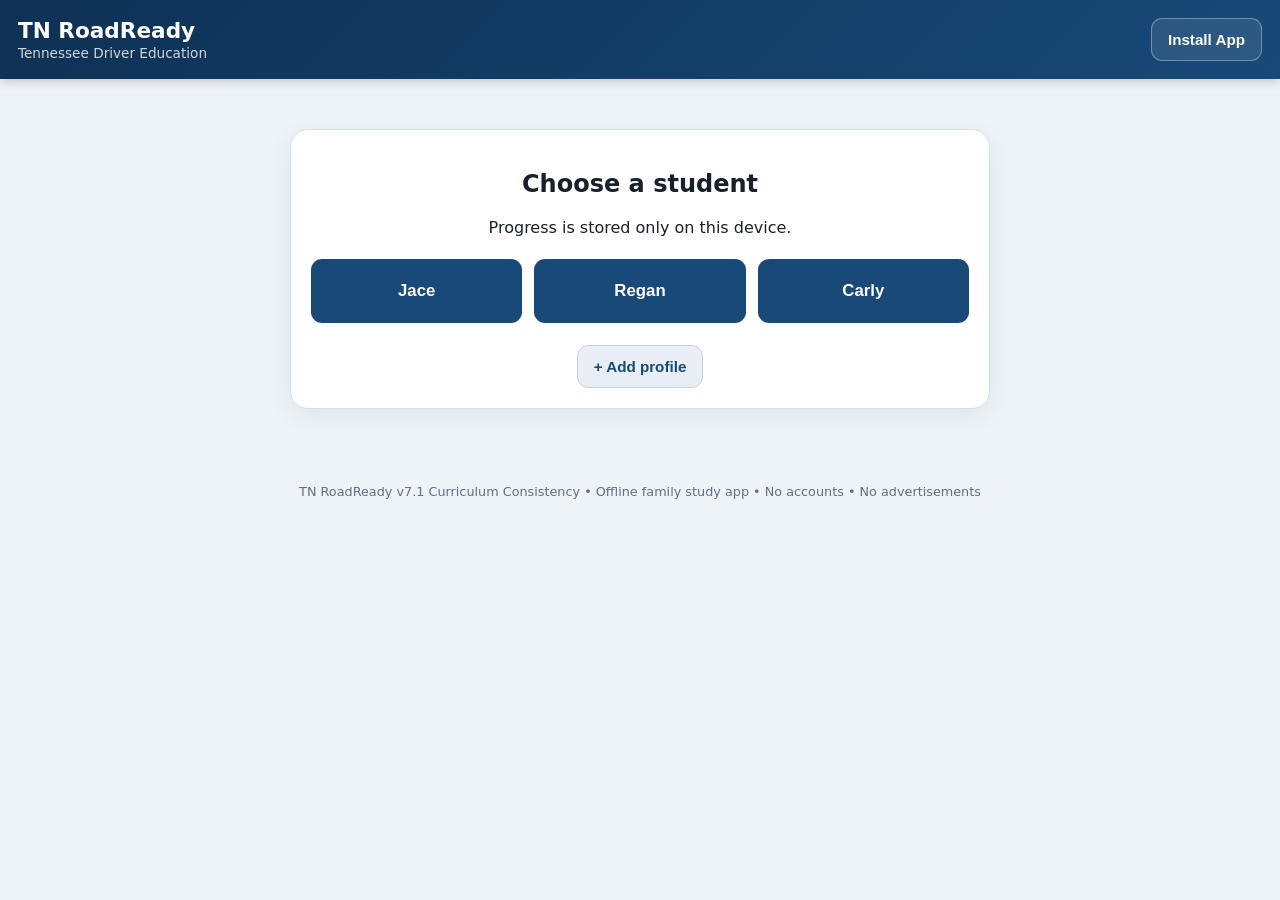
==== index.html @ f2a586dd "TN Roadway V7.1" ====
<!doctype html>
<html lang="en">
<head>
  <meta charset="utf-8">
  <meta name="viewport" content="width=device-width,initial-scale=1,viewport-fit=cover">
  <meta name="theme-color" content="#184978">
  <meta name="apple-mobile-web-app-capable" content="yes">
  <meta name="apple-mobile-web-app-status-bar-style" content="default">
  <meta name="apple-mobile-web-app-title" content="TN RoadReady">
  <title>TN RoadReady v7.1 Curriculum Consistency</title>
  <link rel="manifest" href="manifest.json">
  <link rel="apple-touch-icon" href="icon-192.png">
  <link rel="stylesheet" href="styles.css?v=4.1">
</head>
<body>
<header>
  <div>
    <h1>TN RoadReady</h1>
    <p>Tennessee Driver Education</p>
  </div>
  <button class="ghost" id="installBtn" hidden>Install App</button>
</header>

<main>
  <section id="profileScreen" class="screen active">
    <div class="hero card">
      <h2>Choose a student</h2>
      <p>Progress is stored only on this device.</p>
      <div class="profile-grid" id="profileGrid"></div>
      <button class="secondary" id="addProfileBtn">+ Add profile</button>
    </div>
  </section>

  <section id="appScreen" class="screen">
    <nav class="tabs">
      <button data-tab="dashboard" class="active">Dashboard</button>
      <button data-tab="study">Lessons</button>
      <button data-tab="test">Practice</button>
      <button data-tab="signs">Sign Challenge</button>
      <button data-tab="readiness">Readiness</button>
      <button data-tab="manual">Manual</button>
    </nav>

    <div id="dashboard" class="tab-panel active">
      <div class="welcome">
        <div><span class="eyebrow">CURRENT STUDENT</span><h2 id="studentName"></h2></div>
        <button class="ghost" id="switchProfile">Switch</button>
      </div>
      <div class="card coach-card">
        <div class="section-title">
          <div>
            <span class="eyebrow">LEARNING COACH</span>
            <h2 id="coachGreeting">Your study plan</h2>
          </div>
          <span id="studyStreak" class="streak-pill"></span>
        </div>
        <div id="coachPlan" class="coach-plan"></div>
        <div class="coach-actions">
          <button id="startCoachPlan">Start Next Activity</button>
          <button class="secondary" id="refreshCoachPlan">Refresh Plan</button>
        </div>
      </div>

      <div class="coach-summary-grid">
        <div class="card compact-card">
          <span class="eyebrow">THIS WEEK</span>
          <div id="weeklySummary" class="weekly-summary"></div>
        </div>
        <div class="card compact-card">
          <span class="eyebrow">COURSE MILESTONES</span>
          <div id="milestoneProgress" class="milestone-list"></div>
        </div>
      </div>

      <div class="goal-readiness-grid"><div class="card goal-card"><div class="section-title"><h3>Daily study goal</h3><button class="link" id="goalSettings">Change</button></div><div class="goal-ring" id="goalRing"><span id="goalValue">0%</span></div><p id="goalText"></p></div><div class="card readiness-card"><span class="eyebrow">PERMIT READINESS</span><div class="readiness-score" id="readinessScore">0%</div><p id="readinessMessage"></p></div></div><div class="metric-grid" id="metrics"></div><div class="card"><div class="section-title"><h3>Achievements</h3><span id="badgeCount"></span></div><div id="badges" class="badge-grid"></div></div>
      <div class="card">
        <div class="section-title"><h3>Adaptive learning insights</h3><span id="learningConfidence"></span></div>
        <div id="learningInsights" class="insight-grid"></div>
        <button class="secondary" id="smartReviewBtn">Start Smart Review</button>
      </div>
      <div class="card">
        <div class="section-title"><h3>Section progress</h3><span id="passedCount"></span></div>
        <div id="sectionProgress"></div>
      </div>
      <div class="card">
        <div class="section-title"><h3>Recent test history</h3><button class="link" id="exportBtn">Export backup</button></div>
        <div id="history"></div>
        <label class="restore">Restore backup <input type="file" id="importFile" accept=".json"></label>
      </div>
    </div>

    <div id="study" class="tab-panel"><div class="card" id="lessonListCard"><h2>Guided lessons</h2><p>Read the lesson summary, review the manual pages, then complete the section quiz.</p><div id="lessonCards" class="lesson-grid"></div></div><div id="lessonViewer" hidden></div></div><div id="test" class="tab-panel">
      <div class="test-setup" id="testSetup">
        <div class="card">
          <span class="eyebrow">LEARNING MODE</span>
          <h2>Practice questions</h2>
          <p>Receive immediate feedback, explanations, and manual references after every answer.</p>
          <div class="test-options">
            <button data-count="10">Quick 10</button>
            <button data-count="20">Standard 20</button>
            <button data-count="30">Challenge 30</button>
          </div>
          <div class="practice-actions">
            <button class="secondary" id="missedBtn">Review missed questions</button>
            <button class="secondary" id="adaptiveReviewBtn">Smart Review 15</button>
          </div>
        </div>

        <div class="exam-mode-grid">
          <div class="card exam-card">
            <span class="eyebrow">EXAM SIMULATOR</span>
            <h2>Permit Practice Exam</h2>
            <p>30 mixed questions, 30-minute timer, no feedback until the exam is submitted.</p>
            <ul class="exam-features">
              <li>Balanced coverage across all 11 sections</li>
              <li>Randomized questions and answer order</li>
              <li>Detailed section report at the end</li>
            </ul>
            <button id="permitExamBtn">Start Permit Practice Exam</button>
          </div>

          <div class="card exam-card adaptive-card">
            <span class="eyebrow">ADAPTIVE FINAL</span>
            <h2>Adaptive Final Exam</h2>
            <p>The exam emphasizes weaker knowledge sections while still testing the full course.</p>
            <div id="adaptiveStatus" class="adaptive-status"></div>
            <ul class="exam-features">
              <li>30 questions selected from performance history</li>
              <li>More questions from weak or untested sections</li>
              <li>Final recommendations based on missed topics</li>
            </ul>
            <button id="adaptiveExamBtn">Start Adaptive Final Exam</button>
          </div>
        </div>
      </div>
      <div id="quizArea" hidden></div>
    </div>


    <div id="signs" class="tab-panel">
      <div class="card">
        <span class="eyebrow">VISUAL RECOGNITION</span>
        <h2>Traffic Sign Challenge</h2>
        <p>Recognize the sign by shape, color, and symbol, then choose the safest response.</p>
        <div class="sign-mode-grid">
          <button id="signLearnBtn">Browse Sign Library</button>
          <button id="signQuickBtn">Quick Challenge — 10</button>
          <button id="signTimedBtn">Timed Challenge — 20</button>
        </div>
      </div>
      <div id="signChallengeArea"></div>
    </div>


    <div id="readiness" class="tab-panel">
      <div class="card readiness-hero">
        <span class="eyebrow">COURSE CAPSTONE</span>
        <h2>Permit Readiness Center</h2>
        <p>Review full-course mastery, complete the comprehensive final, and print a family completion certificate.</p>
        <div id="readinessSummary" class="readiness-summary-grid"></div>
      </div>
      <div class="readiness-grid">
        <div class="card">
          <span class="eyebrow">COMPREHENSIVE FINAL</span>
          <h3>50-Question Permit Readiness Exam</h3>
          <p>Balanced coverage of all 11 sections, with extra questions from weaker areas.</p>
          <ul class="exam-features"><li>50 questions</li><li>45-minute timer</li><li>85% overall required</li><li>No section below 70%</li></ul>
          <div id="capstoneStatus" class="adaptive-status"></div>
          <button id="capstoneExamBtn">Start Comprehensive Final</button>
        </div>
        <div class="card">
          <span class="eyebrow">READINESS REPORT</span>
          <h3>Full-Course Review</h3>
          <div id="courseReview"></div>
          <button class="secondary" id="smartCourseReviewBtn">Start Recommended Review</button>
        </div>
      </div>
      <div class="card">
        <span class="eyebrow">FAMILY COMPLETION CERTIFICATE</span>
        <h3>RoadReady Academy Certificate</h3>
        <div id="certificateStatus"></div>
        <button id="printCertificateBtn">Print Certificate</button>
      </div>
    </div>

    <div id="manual" class="tab-panel">
      <div class="card">
        <div class="section-title"><div><h2>Driver License Manual</h2><p>Use the page field to jump to a referenced page.</p></div>
          <a class="button-link" href="DL_Manual.pdf" target="_blank">Open full screen</a>
        </div>
        <div class="manual-tools">
          <input id="manualPage" type="number" min="1" max="135" value="1" aria-label="Manual page">
          <button id="goPage">Go to page</button>
        </div>
        <iframe id="manualFrame" title="Tennessee Driver License Manual" src="DL_Manual.pdf#page=1"></iframe>
      </div>
    </div>
  </section>
</main>

<footer>TN RoadReady v7.1 Curriculum Consistency • Offline family study app • No accounts • No advertisements</footer>
<script src="app.bundle.js?v=7.1"></script>
</body>
</html>
---- styles.css ----
:root{--blue:#184978;--blue2:#0e3154;--gold:#f1b82d;--bg:#eef3f7;--text:#17212b;--muted:#617080;--good:#217a4b;--bad:#b33a3a;--card:#fff;--line:#d8e1e8}
*{box-sizing:border-box}body{margin:0;font-family:system-ui,-apple-system,Segoe UI,Roboto,Arial,sans-serif;background:var(--bg);color:var(--text)}
header{background:linear-gradient(135deg,var(--blue2),var(--blue));color:white;padding:18px max(18px,env(safe-area-inset-right)) 18px max(18px,env(safe-area-inset-left));display:flex;justify-content:space-between;align-items:center;position:sticky;top:0;z-index:5;box-shadow:0 2px 10px #0003}
header h1{margin:0;font-size:1.35rem}header p{margin:2px 0 0;opacity:.8;font-size:.85rem}
main{max-width:1050px;margin:auto;padding:20px}.screen{display:none}.screen.active,.tab-panel.active{display:block}.tab-panel{display:none}
.card{background:var(--card);border:1px solid var(--line);border-radius:18px;padding:20px;margin-bottom:18px;box-shadow:0 7px 24px #2341}
.hero{max-width:700px;margin:30px auto;text-align:center}.profile-grid{display:grid;grid-template-columns:repeat(auto-fit,minmax(140px,1fr));gap:12px;margin:22px 0}
button,.button-link,.restore{border:0;border-radius:11px;background:var(--blue);color:#fff;padding:12px 16px;font-weight:700;cursor:pointer;text-decoration:none;display:inline-block;font-size:.95rem}
button:hover,.button-link:hover{filter:brightness(1.07)}button.secondary,.secondary{background:#e8eef4;color:var(--blue);border:1px solid #c5d3df}.ghost{background:#ffffff18;border:1px solid #ffffff55}.link{background:none;color:var(--blue);padding:5px}
.profile-btn{padding:22px 10px;font-size:1.05rem}.tabs{display:grid;grid-template-columns:repeat(4,1fr);gap:8px;margin-bottom:18px;position:sticky;top:86px;z-index:4;background:var(--bg);padding:6px 0}
.tabs button{background:#dce6ee;color:var(--blue);padding:11px 4px}.tabs button.active{background:var(--blue);color:white}.welcome,.section-title{display:flex;align-items:center;justify-content:space-between;gap:15px}.eyebrow{font-size:.7rem;letter-spacing:.12em;color:var(--muted);font-weight:800}.welcome h2{margin:3px 0 14px}
.metric-grid{display:grid;grid-template-columns:repeat(auto-fit,minmax(150px,1fr));gap:12px;margin-bottom:18px}.metric{background:white;border:1px solid var(--line);border-radius:16px;padding:15px}.metric b{font-size:1.45rem;display:block;color:var(--blue)}.metric span{color:var(--muted);font-size:.82rem}
.progress-row{margin:15px 0}.progress-label{display:flex;justify-content:space-between;font-size:.9rem;margin-bottom:6px}.bar{height:10px;background:#e5ebef;border-radius:20px;overflow:hidden}.bar i{display:block;height:100%;background:var(--blue);border-radius:20px}.passed{color:var(--good);font-weight:700}.section-buttons{display:grid;grid-template-columns:repeat(auto-fit,minmax(210px,1fr));gap:10px}.section-buttons button{text-align:left;min-height:72px}
.test-options{display:flex;gap:10px;flex-wrap:wrap;margin:20px 0}.quiz-head{display:flex;justify-content:space-between;align-items:center;margin-bottom:12px}.question-card h2{font-size:1.2rem;line-height:1.45}.choice-list{display:grid;gap:10px;margin:18px 0}.choice{background:#edf3f7;color:var(--text);text-align:left;border:2px solid transparent}.choice.selected{border-color:var(--blue)}.choice.correct{background:#dff3e7;color:#125c36;border-color:#62aa7e}.choice.wrong{background:#fae2e2;color:#842222;border-color:#d58282}.feedback{border-left:5px solid var(--gold);background:#fff8df;padding:14px;border-radius:8px;margin:14px 0}.feedback.good{border-color:var(--good);background:#e6f5ec}.feedback h3{margin:0 0 5px}.quiz-actions{display:flex;justify-content:space-between;gap:10px}.manual-tools{display:flex;gap:8px;margin-bottom:12px}.manual-tools input{width:90px;padding:11px;border:1px solid var(--line);border-radius:10px}iframe{width:100%;height:68vh;border:1px solid var(--line);border-radius:12px;background:#eee}
.history-item{padding:10px 0;border-bottom:1px solid var(--line);display:flex;justify-content:space-between}.empty{color:var(--muted);font-style:italic}.restore{background:#eef3f7;color:var(--blue);margin-top:15px;border:1px solid var(--line)}.restore input{display:none}
footer{text-align:center;color:var(--muted);font-size:.8rem;padding:25px}
@media(max-width:600px){main{padding:12px}.tabs{top:80px}.tabs button{font-size:.75rem}.card{padding:15px;border-radius:14px}.metric-grid{grid-template-columns:repeat(2,1fr)}.section-title{align-items:flex-start;flex-direction:column}.section-title .button-link{width:100%;text-align:center}.quiz-actions{flex-direction:column}.quiz-actions button{width:100%}iframe{height:62vh}}

.goal-readiness-grid{display:grid;grid-template-columns:1fr 1fr;gap:18px}.goal-card,.readiness-card{min-height:210px}.goal-ring{width:112px;height:112px;border-radius:50%;margin:15px auto 8px;display:grid;place-items:center;background:conic-gradient(var(--blue) 0%,#dfe7ed 0);position:relative}.goal-ring:after{content:"";width:82px;height:82px;border-radius:50%;background:white;position:absolute}.goal-ring span{z-index:1;font-weight:800;color:var(--blue);font-size:1.3rem}.readiness-card{text-align:center;display:flex;flex-direction:column;justify-content:center}.readiness-score{font-size:3.3rem;font-weight:900;color:var(--blue)}.badge-grid{display:grid;grid-template-columns:repeat(auto-fit,minmax(130px,1fr));gap:10px}.badge{border:1px solid var(--line);border-radius:14px;padding:12px;text-align:center;background:#f7fafc}.badge.locked{opacity:.4;filter:grayscale(1)}.badge-icon{font-size:2rem;display:block}.badge b{display:block;font-size:.88rem}.badge small{color:var(--muted)}.lesson-grid{display:grid;grid-template-columns:repeat(auto-fit,minmax(240px,1fr));gap:14px}.lesson-card{border:1px solid var(--line);border-radius:16px;padding:16px;background:#f9fbfc;display:flex;flex-direction:column;gap:10px}.lesson-card h3{margin:0;color:var(--blue)}.lesson-card p{margin:0;color:var(--muted);font-size:.9rem}.lesson-card button{margin-top:auto}.lesson-objective{border-left:5px solid var(--gold);padding:12px;background:#fff8df;border-radius:8px}.lesson-points{display:grid;gap:9px;padding:0;list-style:none}.lesson-points li{padding:11px 12px 11px 40px;background:#f3f7fa;border-radius:10px;position:relative}.lesson-points li:before{content:"✓";position:absolute;left:14px;color:var(--good);font-weight:900}.scenario-box{background:#e8f1f8;border:1px solid #bad0e0;border-radius:12px;padding:15px}.lesson-actions{display:flex;gap:10px;flex-wrap:wrap;margin-top:18px}@media(max-width:650px){.goal-readiness-grid{grid-template-columns:1fr}.lesson-grid{grid-template-columns:1fr}}

.lesson-intro{font-size:1.05rem;line-height:1.7;color:#354554}.lesson-toc{display:grid;gap:7px;background:#f3f7fa;border:1px solid var(--line);padding:16px;border-radius:12px;margin:18px 0 24px}.lesson-toc a{color:var(--blue);text-decoration:none}.topic-block{display:grid;grid-template-columns:48px 1fr;gap:14px;padding:24px 0;border-top:1px solid var(--line);scroll-margin-top:150px}.topic-number{width:42px;height:42px;border-radius:50%;background:var(--blue);color:#fff;display:grid;place-items:center;font-weight:900}.topic-content h3{margin:5px 0 10px;color:var(--blue);font-size:1.25rem}.topic-content>p{line-height:1.65}.example-box,.mistake-box{padding:14px 15px;border-radius:11px;margin:12px 0}.example-box{background:#e9f4ec;border-left:5px solid var(--good)}.mistake-box{background:#fff0e8;border-left:5px solid #c76a2c}.example-box p,.mistake-box p{margin:5px 0 0;line-height:1.5}.mini-check{background:#f7f9fb;border:1px solid var(--line);padding:15px;border-radius:12px;margin-top:16px}.mini-choices{display:grid;gap:8px;margin-top:10px}.mini-choices button{background:#e6edf3;color:var(--text);text-align:left}.mini-choices button.correct{background:#dff3e7;color:#125c36;border:2px solid #62aa7e}.mini-choices button.wrong{background:#fae2e2;color:#842222;border:2px solid #d58282}.mini-feedback{margin-top:10px}.lesson-summary{background:#edf4fa;border:1px solid #c5d9e8;padding:18px;border-radius:14px;margin:24px 0}@media(max-width:600px){.topic-block{grid-template-columns:1fr}.topic-number{width:36px;height:36px}.lesson-view{padding:14px}}

.lesson-card-status{display:flex;justify-content:space-between;align-items:center;gap:8px;padding:9px 11px;border-radius:10px;font-size:.86rem}
.lesson-card-status span{font-size:.75rem;opacity:.85}
.lesson-card-status.not-started{background:#edf1f4;color:#586574}
.lesson-card-status.in-progress{background:#fff3cc;color:#7a5900}
.lesson-card-status.completed{background:#dff3e7;color:#17623b}

.exam-mode-grid{display:grid;grid-template-columns:1fr 1fr;gap:18px}
.exam-card{display:flex;flex-direction:column}
.exam-card h2{margin-bottom:5px}.exam-card>button{margin-top:auto}
.adaptive-card{border-top:5px solid var(--gold)}
.exam-features{padding-left:20px;color:var(--muted);line-height:1.55}
.adaptive-status{background:#eef4f8;border:1px solid var(--line);border-radius:10px;padding:12px;margin:10px 0}
.exam-shell{max-width:780px;margin:auto}
.exam-topbar{display:grid;grid-template-columns:1fr auto auto;align-items:center;gap:12px;margin-bottom:14px}
.exam-timer{font-weight:900;color:var(--blue);font-variant-numeric:tabular-nums;background:#edf3f7;padding:8px 12px;border-radius:9px}
.exam-timer.warning{color:#9a2b2b;background:#fde7e7}
.exam-progress{height:9px;background:#e0e8ee;border-radius:10px;overflow:hidden;margin:10px 0 20px}
.exam-progress i{height:100%;display:block;background:var(--blue)}
.exam-notice{background:#fff7dc;border:1px solid #ead087;border-radius:10px;padding:11px;margin-bottom:15px;font-size:.9rem}
.exam-result-hero{text-align:center;padding:15px}.exam-result-hero .score{font-size:4rem;line-height:1;font-weight:900;color:var(--blue)}
.result-pass{color:var(--good);font-weight:900}.result-fail{color:var(--bad);font-weight:900}
.section-report{display:grid;gap:11px;margin-top:16px}
.section-report-row{border:1px solid var(--line);padding:12px;border-radius:11px}
.section-report-head{display:flex;justify-content:space-between;gap:12px;margin-bottom:7px}
.recommendations{background:#fff8df;border-left:5px solid var(--gold);padding:15px;border-radius:10px}
.exam-history-tag{font-size:.72rem;padding:3px 7px;border-radius:10px;background:#e7eef4;color:var(--blue);font-weight:800}
@media(max-width:720px){.exam-mode-grid{grid-template-columns:1fr}.exam-topbar{grid-template-columns:1fr auto}.exam-topbar .exam-label{grid-column:1/-1}.exam-result-hero .score{font-size:3.2rem}}

.insight-grid{display:grid;grid-template-columns:repeat(auto-fit,minmax(175px,1fr));gap:12px;margin:12px 0 16px}
.insight-card{border:1px solid var(--line);border-radius:13px;padding:13px;background:#f8fbfd}
.insight-card b{display:block;color:var(--blue);font-size:1.15rem;margin-bottom:4px}
.insight-card span{color:var(--muted);font-size:.83rem}
.insight-card.weak{border-left:5px solid var(--gold)}
.insight-card.strong{border-left:5px solid var(--good)}
.practice-actions{display:flex;gap:10px;flex-wrap:wrap}
.confidence-high{color:var(--good);font-weight:800}.confidence-medium{color:#9a6b00;font-weight:800}.confidence-low{color:var(--bad);font-weight:800}
.smart-review-note{background:#eaf2f8;border:1px solid #bfd2e0;border-radius:10px;padding:11px;margin-bottom:14px}

body.exam-active header,body.exam-active footer,body.exam-active .tabs{display:none!important}
body.exam-active main{max-width:none;padding:0;min-height:100vh;background:#f4f7f9}
body.exam-active #appScreen{display:block}
body.exam-active #test{display:block;padding:18px}
body.exam-active #testSetup{display:none!important}
body.exam-active #quizArea{display:block!important}
.exam-shell.fullscreen{max-width:900px;margin:0 auto;padding-top:10px}
.exam-header-card{position:sticky;top:0;z-index:10;background:white;border:1px solid var(--line);border-radius:15px;padding:12px 16px;margin-bottom:14px;box-shadow:0 5px 20px #20304018}
.exam-nav-grid{display:grid;grid-template-columns:repeat(auto-fit,minmax(42px,1fr));gap:7px;margin:14px 0}
.exam-nav-btn{padding:9px 4px;border-radius:8px;background:#e7edf2;color:var(--blue);font-size:.82rem}
.exam-nav-btn.answered{background:#dcefe5;color:var(--good)}
.exam-nav-btn.current{outline:3px solid var(--gold)}
.exam-nav-btn.locked{opacity:.55}
.exam-controls{display:flex;gap:10px;justify-content:space-between;flex-wrap:wrap}
.exam-controls .right{display:flex;gap:10px;flex-wrap:wrap}
.unanswered-warning{background:#fdeaea;border:1px solid #e1a2a2;color:#7d2222;padding:12px;border-radius:10px;margin:12px 0}
.exam-rule-list{background:#eef4f8;border:1px solid #c7d7e2;border-radius:12px;padding:15px 18px;margin:15px 0}
.exam-rule-list li{margin:7px 0}
.confirm-box{background:#fff8df;border:1px solid #e3c96f;border-radius:12px;padding:15px;margin:15px 0}
.final-lock-note{font-size:.85rem;color:var(--muted);margin-top:8px}

.coach-card{border-top:6px solid var(--gold);background:linear-gradient(135deg,#fff,#f7fbfe)}
.coach-card h2{margin:3px 0 0;color:var(--blue)}
.streak-pill{background:#fff0cc;color:#8a5a00;border:1px solid #ebcf82;border-radius:999px;padding:8px 12px;font-weight:900;white-space:nowrap}
.coach-plan{display:grid;gap:10px;margin:16px 0}
.coach-item{display:grid;grid-template-columns:38px 1fr auto;gap:12px;align-items:center;border:1px solid var(--line);border-radius:13px;padding:12px;background:white}
.coach-item.done{opacity:.65;background:#edf7f1}
.coach-step{width:34px;height:34px;border-radius:50%;display:grid;place-items:center;background:var(--blue);color:white;font-weight:900}
.coach-item.done .coach-step{background:var(--good)}
.coach-item b{display:block}.coach-item small{color:var(--muted)}
.coach-duration{font-weight:800;color:var(--blue);font-size:.85rem}
.coach-actions{display:flex;gap:10px;flex-wrap:wrap}
.coach-summary-grid{display:grid;grid-template-columns:1fr 1fr;gap:18px}
.compact-card{min-height:180px}
.weekly-summary{display:grid;grid-template-columns:repeat(2,1fr);gap:10px;margin-top:12px}
.weekly-stat{background:#f3f7fa;border-radius:11px;padding:12px}
.weekly-stat b{display:block;font-size:1.3rem;color:var(--blue)}
.weekly-stat span{font-size:.8rem;color:var(--muted)}
.milestone-list{display:grid;gap:10px;margin-top:12px}
.milestone-row{display:grid;grid-template-columns:1fr auto;gap:10px;align-items:center}
.milestone-row .status{font-weight:900}
.milestone-row .complete{color:var(--good)}.milestone-row .pending{color:#9a6b00}
.next-recommendation{background:#edf4f9;border-left:5px solid var(--blue);padding:12px;border-radius:10px}
@media(max-width:720px){.coach-summary-grid{grid-template-columns:1fr}.coach-item{grid-template-columns:34px 1fr}.coach-duration{grid-column:2}.weekly-summary{grid-template-columns:repeat(2,1fr)}}

.lesson-view{max-width:900px;margin:auto}
.lesson-view .lesson-points{margin-bottom:22px}
.review-item{border:1px solid var(--line);border-radius:10px;padding:10px;margin:8px 0}
#masteryExam{background:#8a5a00}

.sign-mode-grid{display:grid;grid-template-columns:repeat(auto-fit,minmax(180px,1fr));gap:12px}
.sign-library-grid{display:grid;grid-template-columns:repeat(auto-fit,minmax(210px,1fr));gap:14px;margin-top:16px}
.sign-library-card{border:1px solid var(--line);border-radius:15px;padding:14px;background:#f9fbfc}
.sign-visual-wrap{min-height:150px;display:grid;place-items:center;margin-bottom:10px}
.road-sign{width:120px;height:120px;display:grid;place-items:center;text-align:center;font-weight:900;line-height:1.05;padding:10px;box-sizing:border-box;box-shadow:0 4px 10px #0002}
.road-sign.octagon{clip-path:polygon(30% 0,70% 0,100% 30%,100% 70%,70% 100%,30% 100%,0 70%,0 30%)}
.road-sign.triangle{clip-path:polygon(50% 100%,0 0,100% 0)}
.road-sign.diamond{transform:rotate(45deg);border-radius:7px}.road-sign.diamond span{transform:rotate(-45deg)}
.road-sign.circle{border-radius:50%}.road-sign.rectangle{width:145px;height:90px;border-radius:5px}
.road-sign.pentagon{clip-path:polygon(50% 0,100% 38%,82% 100%,18% 100%,0 38%)}
.road-sign.pennant{clip-path:polygon(0 0,100% 50%,0 100%)}
.road-sign.crossbuck{width:150px;height:105px;background:transparent;box-shadow:none;position:relative}
.road-sign.crossbuck:before,.road-sign.crossbuck:after{content:"";position:absolute;width:150px;height:30px;background:#fff;border:3px solid #111;left:0;top:37px}
.road-sign.crossbuck:before{transform:rotate(35deg)}.road-sign.crossbuck:after{transform:rotate(-35deg)}
.road-sign.crossbuck span{z-index:2;font-size:.72rem}
.road-sign.red{background:#c82333;color:#fff;border:5px solid #fff;outline:3px solid #c82333}
.road-sign.redwhite{background:#fff;color:#c82333;border:8px solid #c82333}
.road-sign.white{background:#fff;color:#111;border:4px solid #111}
.road-sign.yellow{background:#f4c542;color:#111;border:4px solid #111}
.road-sign.orange{background:#ef8a24;color:#111;border:4px solid #111}
.road-sign.fluorescent{background:#d7f13a;color:#111;border:4px solid #111}
.road-sign.blue{background:#1769aa;color:#fff;border:4px solid #fff;outline:2px solid #1769aa}
.road-sign.brown{background:#80522f;color:#fff;border:4px solid #fff;outline:2px solid #80522f}
.sign-question-card{text-align:center}.sign-question-card .choice-list{text-align:left}
.sign-score{font-size:3rem;font-weight:900;color:var(--blue)}
.sign-category{display:inline-block;background:#e9f0f5;color:var(--blue);padding:4px 8px;border-radius:999px;font-size:.75rem;font-weight:800}

.readiness-hero{border-top:6px solid var(--gold);background:linear-gradient(135deg,#fff,#f4f9fc)}
.readiness-summary-grid{display:grid;grid-template-columns:repeat(auto-fit,minmax(145px,1fr));gap:12px;margin-top:16px}
.readiness-stat{border:1px solid var(--line);border-radius:13px;padding:14px;background:#fff}
.readiness-stat b{display:block;font-size:1.5rem;color:var(--blue)}
.readiness-stat span{font-size:.82rem;color:var(--muted)}
.readiness-grid{display:grid;grid-template-columns:1fr 1fr;gap:18px}
.course-review-row{border:1px solid var(--line);border-radius:11px;padding:11px;margin:9px 0}
.course-review-head{display:flex;justify-content:space-between;gap:10px;margin-bottom:6px}
.course-review-row.needs-review{border-left:5px solid var(--gold)}
.course-review-row.mastered{border-left:5px solid var(--good)}
.permit-ready-banner{text-align:center;background:#e8f6ee;border:2px solid var(--good);border-radius:15px;padding:18px}
.not-ready-banner{background:#fff5d8;border:2px solid var(--gold);border-radius:15px;padding:15px}
.certificate-sheet{display:none}
.certificate-preview{border:8px double #173f5f;padding:28px;text-align:center;background:#fffdf5}
.certificate-preview h1{font-size:2.3rem;color:#173f5f}
.certificate-name{font-size:2rem;font-weight:900;border-bottom:2px solid #444;display:inline-block;padding:5px 30px;margin:20px}
.certificate-seal{width:95px;height:95px;border-radius:50%;border:6px double #9a6b00;display:grid;place-items:center;margin:18px auto;font-weight:900;color:#9a6b00}
@media(max-width:720px){.readiness-grid{grid-template-columns:1fr}}
@media print{body *{visibility:hidden!important}#printableCertificate,#printableCertificate *{visibility:visible!important}#printableCertificate{display:block!important;position:absolute;inset:0;padding:30px;background:#fff}}
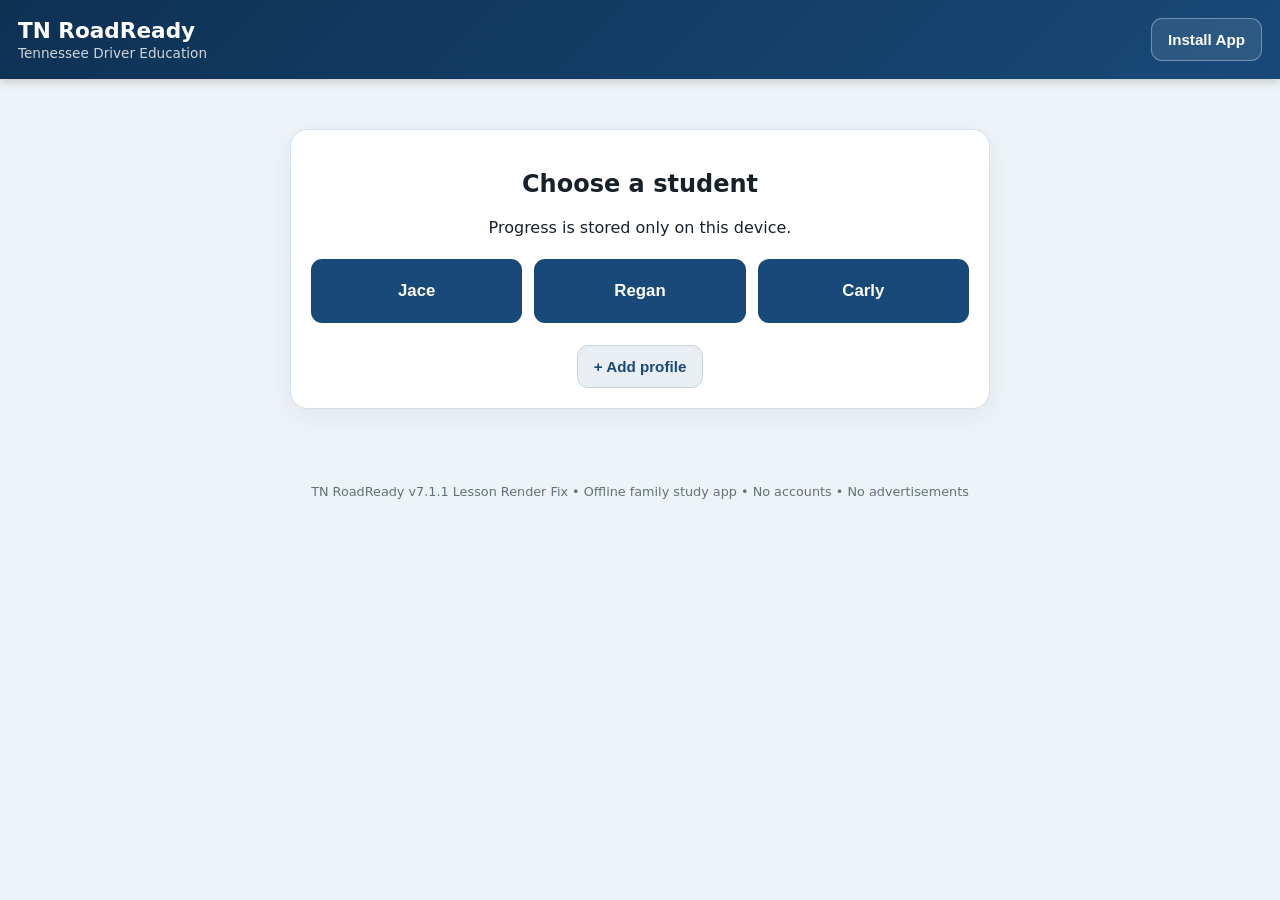
==== commit 361a5622: "TN Roadready Version 7.1.1" ====
--- a/index.html
+++ b/index.html
@@ -7,7 +7,7 @@
   <meta name="apple-mobile-web-app-capable" content="yes">
   <meta name="apple-mobile-web-app-status-bar-style" content="default">
   <meta name="apple-mobile-web-app-title" content="TN RoadReady">
-  <title>TN RoadReady v7.1 Curriculum Consistency</title>
+  <title>TN RoadReady v7.1.1 Lesson Render Fix</title>
   <link rel="manifest" href="manifest.json">
   <link rel="apple-touch-icon" href="icon-192.png">
   <link rel="stylesheet" href="styles.css?v=4.1">
@@ -198,7 +198,7 @@
   </section>
 </main>
 
-<footer>TN RoadReady v7.1 Curriculum Consistency • Offline family study app • No accounts • No advertisements</footer>
-<script src="app.bundle.js?v=7.1"></script>
+<footer>TN RoadReady v7.1.1 Lesson Render Fix • Offline family study app • No accounts • No advertisements</footer>
+<script src="app.bundle.js?v=7.1.1"></script>
 </body>
 </html>
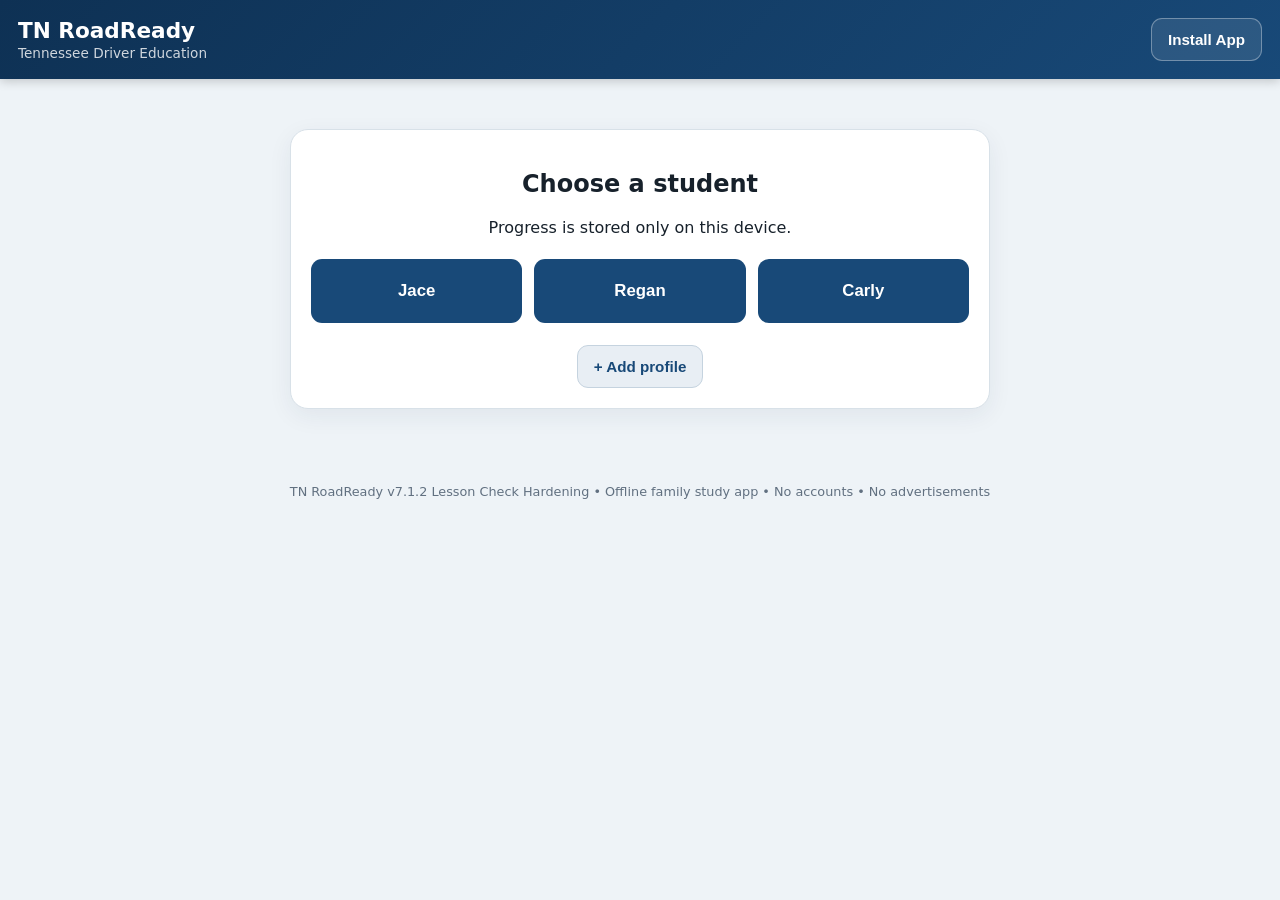
==== commit 5b055583: "TN Roadready V7.1.2" ====
--- a/index.html
+++ b/index.html
@@ -7,7 +7,7 @@
   <meta name="apple-mobile-web-app-capable" content="yes">
   <meta name="apple-mobile-web-app-status-bar-style" content="default">
   <meta name="apple-mobile-web-app-title" content="TN RoadReady">
-  <title>TN RoadReady v7.1.1 Lesson Render Fix</title>
+  <title>TN RoadReady v7.1.2 Lesson Check Hardening</title>
   <link rel="manifest" href="manifest.json">
   <link rel="apple-touch-icon" href="icon-192.png">
   <link rel="stylesheet" href="styles.css?v=4.1">
@@ -198,7 +198,7 @@
   </section>
 </main>
 
-<footer>TN RoadReady v7.1.1 Lesson Render Fix • Offline family study app • No accounts • No advertisements</footer>
-<script src="app.bundle.js?v=7.1.1"></script>
+<footer>TN RoadReady v7.1.2 Lesson Check Hardening • Offline family study app • No accounts • No advertisements</footer>
+<script src="app.bundle.js?v=7.1.2"></script>
 </body>
 </html>
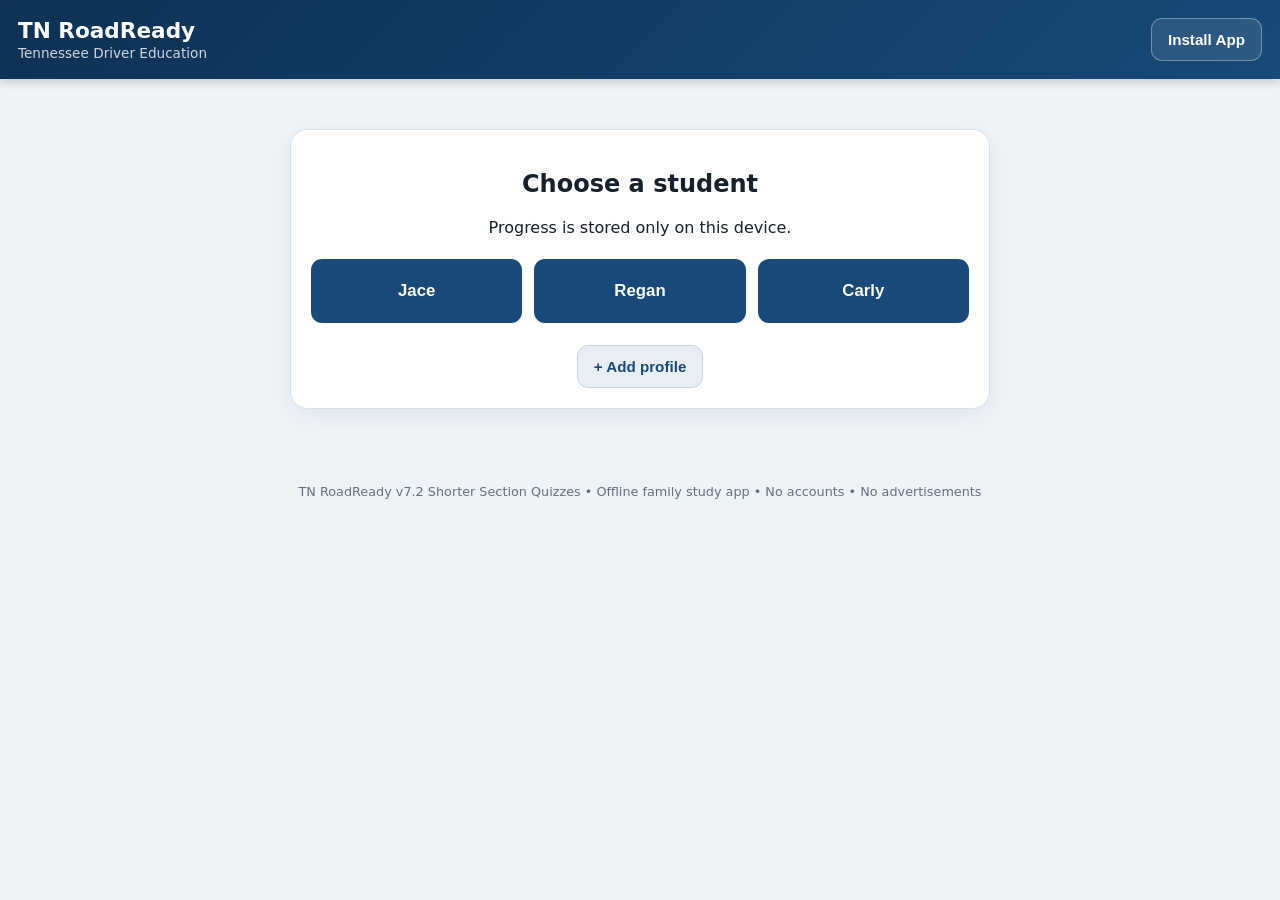
==== commit 274652dc: "TN Roadready V7.2" ====
--- a/index.html
+++ b/index.html
@@ -7,7 +7,7 @@
   <meta name="apple-mobile-web-app-capable" content="yes">
   <meta name="apple-mobile-web-app-status-bar-style" content="default">
   <meta name="apple-mobile-web-app-title" content="TN RoadReady">
-  <title>TN RoadReady v7.1.2 Lesson Check Hardening</title>
+  <title>TN RoadReady v7.2 Shorter Section Quizzes</title>
   <link rel="manifest" href="manifest.json">
   <link rel="apple-touch-icon" href="icon-192.png">
   <link rel="stylesheet" href="styles.css?v=4.1">
@@ -198,7 +198,7 @@
   </section>
 </main>
 
-<footer>TN RoadReady v7.1.2 Lesson Check Hardening • Offline family study app • No accounts • No advertisements</footer>
-<script src="app.bundle.js?v=7.1.2"></script>
+<footer>TN RoadReady v7.2 Shorter Section Quizzes • Offline family study app • No accounts • No advertisements</footer>
+<script src="app.bundle.js?v=7.2"></script>
 </body>
 </html>
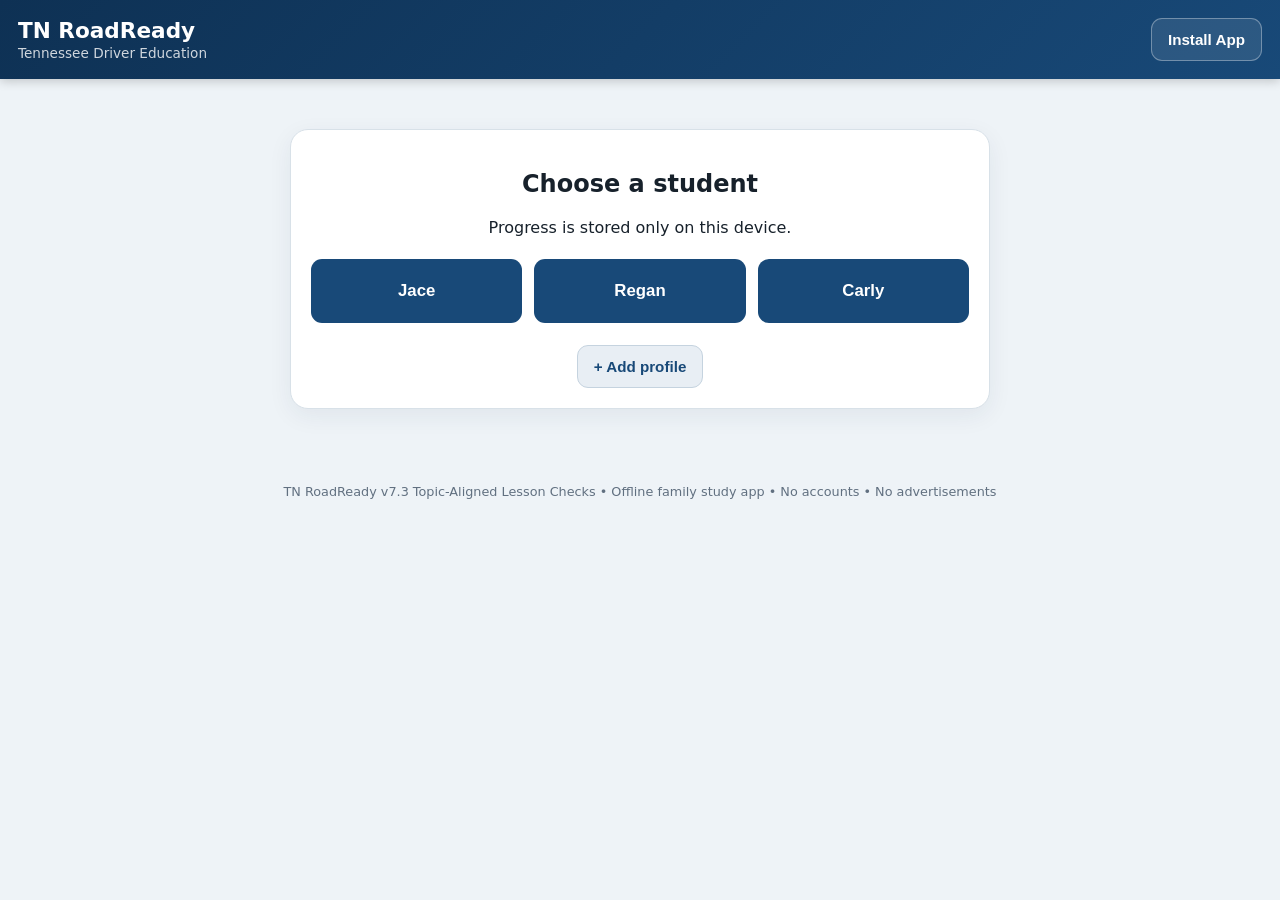
==== commit 64ea8f66: "TN Roadready V7.3" ====
--- a/index.html
+++ b/index.html
@@ -7,7 +7,7 @@
   <meta name="apple-mobile-web-app-capable" content="yes">
   <meta name="apple-mobile-web-app-status-bar-style" content="default">
   <meta name="apple-mobile-web-app-title" content="TN RoadReady">
-  <title>TN RoadReady v7.2 Shorter Section Quizzes</title>
+  <title>TN RoadReady v7.3 Topic-Aligned Lesson Checks</title>
   <link rel="manifest" href="manifest.json">
   <link rel="apple-touch-icon" href="icon-192.png">
   <link rel="stylesheet" href="styles.css?v=4.1">
@@ -198,7 +198,7 @@
   </section>
 </main>
 
-<footer>TN RoadReady v7.2 Shorter Section Quizzes • Offline family study app • No accounts • No advertisements</footer>
-<script src="app.bundle.js?v=7.2"></script>
+<footer>TN RoadReady v7.3 Topic-Aligned Lesson Checks • Offline family study app • No accounts • No advertisements</footer>
+<script src="app.bundle.js?v=7.3"></script>
 </body>
 </html>
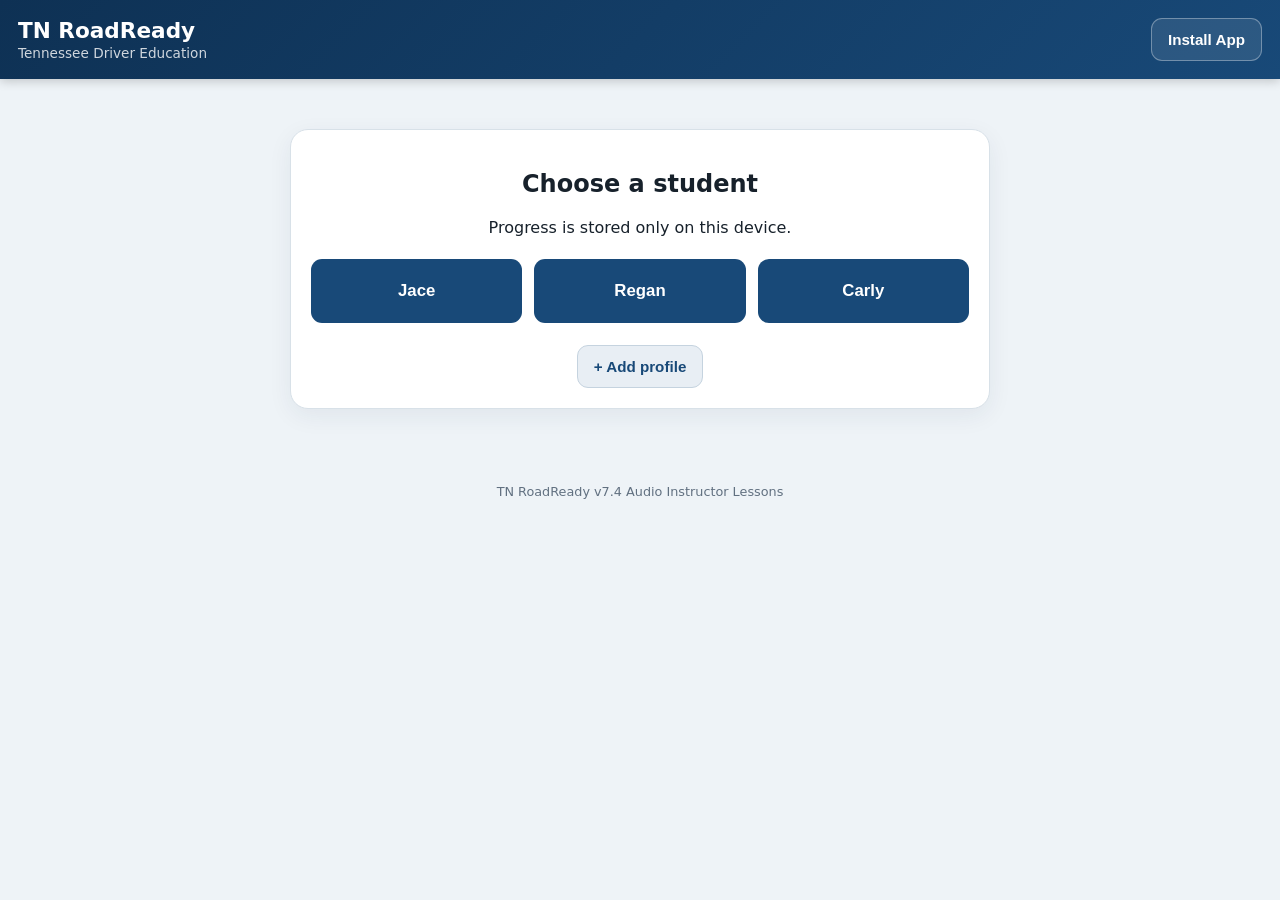
==== commit 981927d5: "TN Roadready V7.4" ====
--- a/index.html
+++ b/index.html
@@ -7,7 +7,7 @@
   <meta name="apple-mobile-web-app-capable" content="yes">
   <meta name="apple-mobile-web-app-status-bar-style" content="default">
   <meta name="apple-mobile-web-app-title" content="TN RoadReady">
-  <title>TN RoadReady v7.3 Topic-Aligned Lesson Checks</title>
+  <title>TN RoadReady v7.4 Audio Instructor Lessons</title>
   <link rel="manifest" href="manifest.json">
   <link rel="apple-touch-icon" href="icon-192.png">
   <link rel="stylesheet" href="styles.css?v=4.1">
@@ -198,7 +198,7 @@
   </section>
 </main>
 
-<footer>TN RoadReady v7.3 Topic-Aligned Lesson Checks • Offline family study app • No accounts • No advertisements</footer>
-<script src="app.bundle.js?v=7.3"></script>
+<footer>TN RoadReady v7.4 Audio Instructor Lessons</footer>
+<script src="app.bundle.js?v=7.4"></script>
 </body>
 </html>
--- a/styles.css
+++ b/styles.css
@@ -155,3 +155,17 @@
 .certificate-seal{width:95px;height:95px;border-radius:50%;border:6px double #9a6b00;display:grid;place-items:center;margin:18px auto;font-weight:900;color:#9a6b00}
 @media(max-width:720px){.readiness-grid{grid-template-columns:1fr}}
 @media print{body *{visibility:hidden!important}#printableCertificate,#printableCertificate *{visibility:visible!important}#printableCertificate{display:block!important;position:absolute;inset:0;padding:30px;background:#fff}}
+
+.lesson-audio-toolbar{display:flex;flex-wrap:wrap;align-items:center;gap:9px;padding:14px;margin:15px 0 20px;border:1px solid var(--line);border-radius:14px;background:#eef6fb}
+.lesson-audio-toolbar label{display:flex;align-items:center;gap:7px;font-weight:800}
+.lesson-audio-toolbar select{padding:8px;border:1px solid var(--line);border-radius:8px;background:#fff}
+#speechStatus{font-size:.82rem;color:var(--muted);font-weight:700}
+.audio-controls{display:flex;flex-wrap:wrap;gap:7px;margin:8px 0 13px}
+.audio-controls button,.read-check{padding:8px 11px;font-size:.82rem}
+.instructor-box{background:linear-gradient(135deg,#eef7ff,#fff);border-left:5px solid var(--blue);padding:15px;border-radius:11px;margin:12px 0}
+.instructor-box p{font-size:1.02rem;line-height:1.65}
+.lesson-rule{background:#f8fafb;border:1px solid var(--line);padding:13px;border-radius:10px;margin:10px 0}
+.remember-box{background:#fff5d8;border-left:5px solid var(--gold);padding:13px;border-radius:10px;margin:10px 0}
+.topic-block{transition:box-shadow .2s ease,transform .2s ease,border-color .2s ease}
+.topic-block.speaking{box-shadow:0 0 0 4px #2f80ed33,0 8px 24px #0002;border-color:#2f80ed;transform:translateY(-2px)}
+@media(max-width:600px){.lesson-audio-toolbar{align-items:stretch}.lesson-audio-toolbar button{flex:1 1 42%}.lesson-audio-toolbar label{width:100%;justify-content:space-between}.audio-controls button{flex:1}}
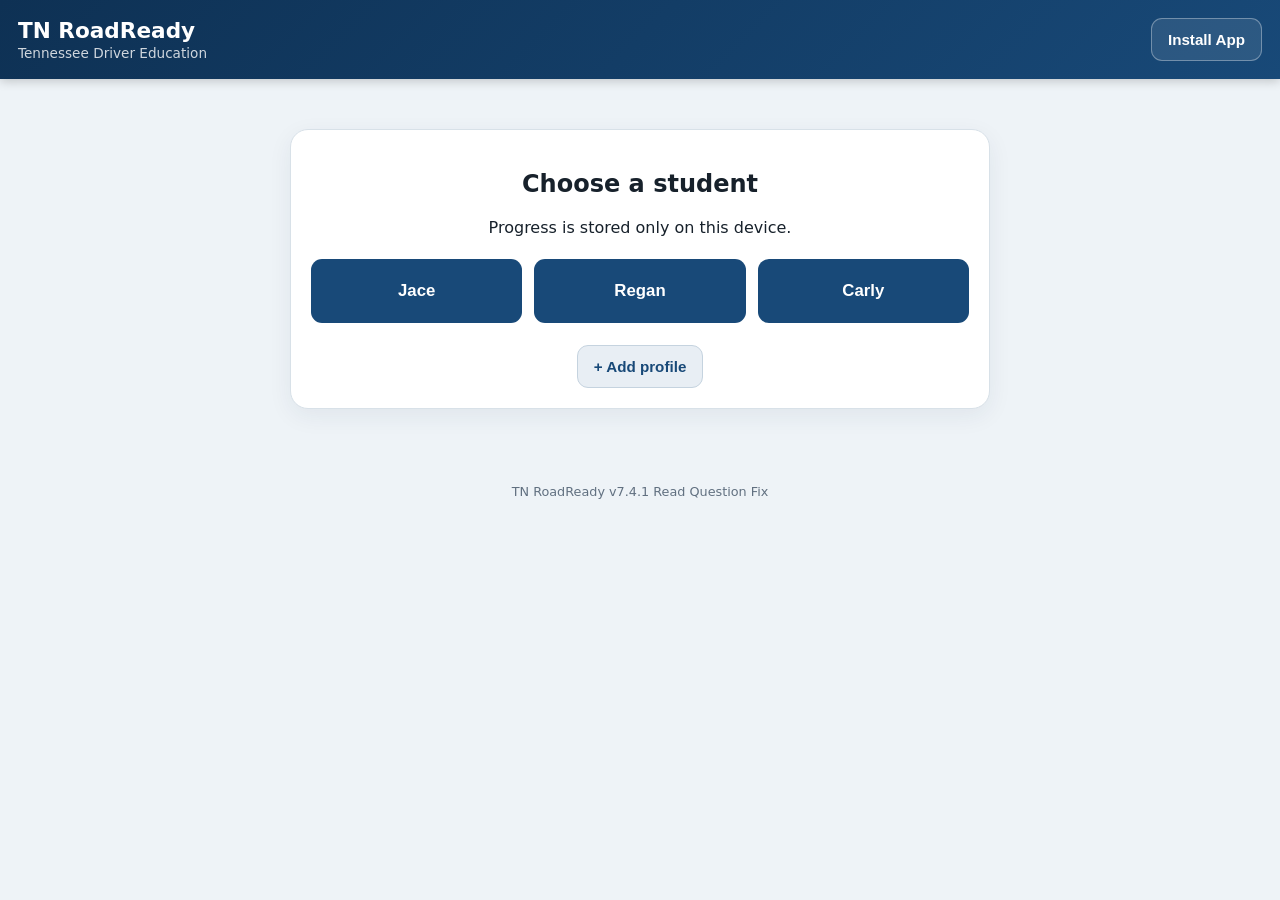
==== commit c1ae1a54: "TN Roadready V7.4.1" ====
--- a/index.html
+++ b/index.html
@@ -7,7 +7,7 @@
   <meta name="apple-mobile-web-app-capable" content="yes">
   <meta name="apple-mobile-web-app-status-bar-style" content="default">
   <meta name="apple-mobile-web-app-title" content="TN RoadReady">
-  <title>TN RoadReady v7.4 Audio Instructor Lessons</title>
+  <title>TN RoadReady v7.4.1 Read Question Fix</title>
   <link rel="manifest" href="manifest.json">
   <link rel="apple-touch-icon" href="icon-192.png">
   <link rel="stylesheet" href="styles.css?v=4.1">
@@ -198,7 +198,7 @@
   </section>
 </main>
 
-<footer>TN RoadReady v7.4 Audio Instructor Lessons</footer>
-<script src="app.bundle.js?v=7.4"></script>
+<footer>TN RoadReady v7.4.1 Read Question Fix</footer>
+<script src="app.bundle.js?v=7.4.1"></script>
 </body>
 </html>
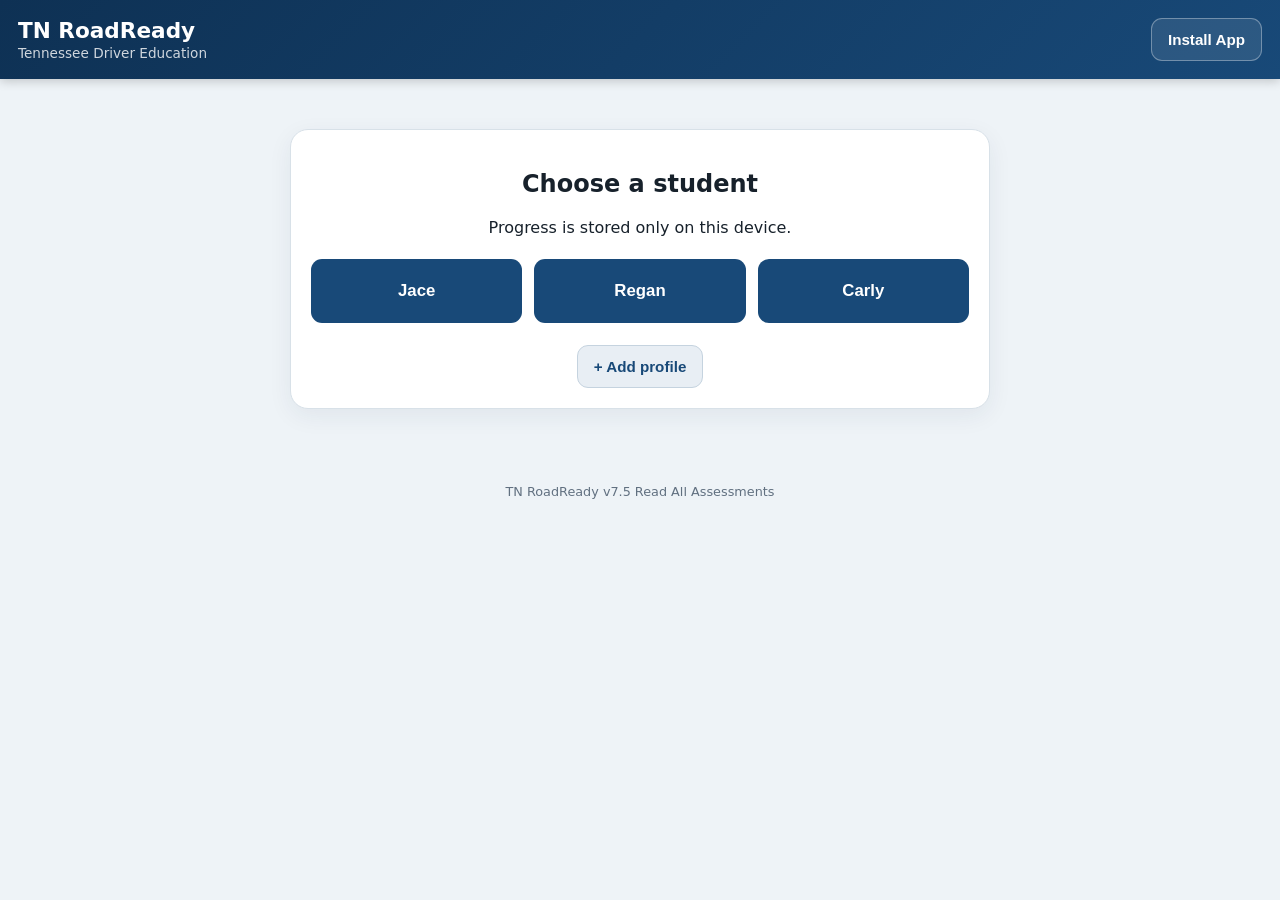
==== commit 27c0c40b: "TN Roadready V7.5" ====
--- a/index.html
+++ b/index.html
@@ -7,7 +7,7 @@
   <meta name="apple-mobile-web-app-capable" content="yes">
   <meta name="apple-mobile-web-app-status-bar-style" content="default">
   <meta name="apple-mobile-web-app-title" content="TN RoadReady">
-  <title>TN RoadReady v7.4.1 Read Question Fix</title>
+  <title>TN RoadReady v7.5 Read All Assessments</title>
   <link rel="manifest" href="manifest.json">
   <link rel="apple-touch-icon" href="icon-192.png">
   <link rel="stylesheet" href="styles.css?v=4.1">
@@ -198,7 +198,7 @@
   </section>
 </main>
 
-<footer>TN RoadReady v7.4.1 Read Question Fix</footer>
-<script src="app.bundle.js?v=7.4.1"></script>
+<footer>TN RoadReady v7.5 Read All Assessments</footer>
+<script src="app.bundle.js?v=7.5"></script>
 </body>
 </html>
--- a/styles.css
+++ b/styles.css
@@ -169,3 +169,5 @@
 .topic-block{transition:box-shadow .2s ease,transform .2s ease,border-color .2s ease}
 .topic-block.speaking{box-shadow:0 0 0 4px #2f80ed33,0 8px 24px #0002;border-color:#2f80ed;transform:translateY(-2px)}
 @media(max-width:600px){.lesson-audio-toolbar{align-items:stretch}.lesson-audio-toolbar button{flex:1 1 42%}.lesson-audio-toolbar label{width:100%;justify-content:space-between}.audio-controls button{flex:1}}
+
+.assessment-read{margin:10px 0 14px}
